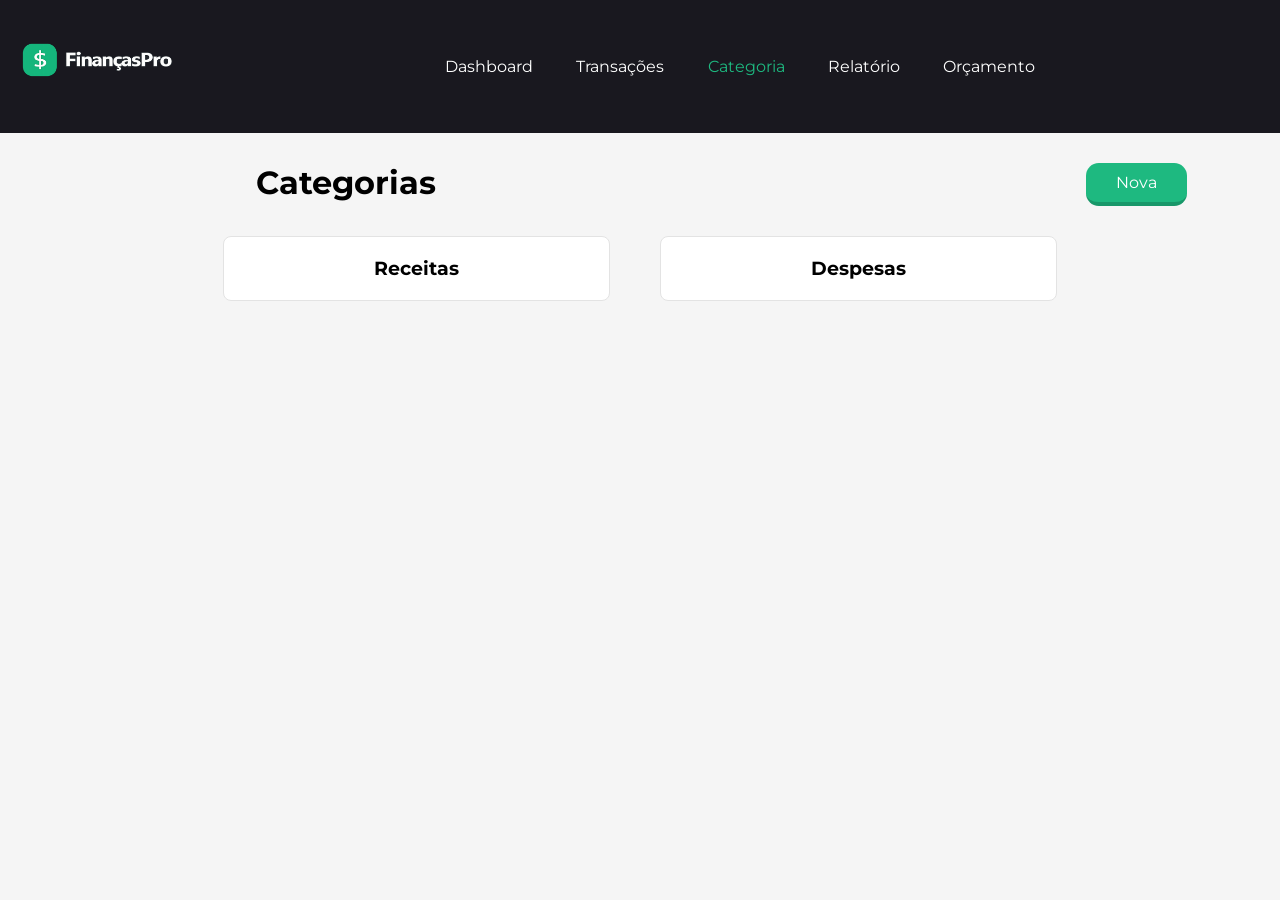
==== pages/Categorias.html @ 3a756247 "nova categoria" ====
<!DOCTYPE html>
<html lang="pt-BR">

<head>
    <meta charset="UTF-8">
    <meta name="viewport" content="width=device-width, initial-scale=1.0">
    <title>Categorias</title>
    <link rel="preconnect" href="https://fonts.googleapis.com">
    <link rel="preconnect" href="https://fonts.gstatic.com/" crossorigin>
    <link href="https://fonts.googleapis.com/css2?family=Montserrat:ital,wght@0,100..900;1,100..900&display=swap"
    rel="stylesheet">
    <link rel="stylesheet" href="../styles/Style.css">

</head>

<body>
    <header class="menu">
        <img src="../img/Logo.png" alt="">
        <nav>
            <a href="../index.html">Dashboard</a>
            <a href="../pages/ListaDeTransacao.html">Transações</a>
            <a href="" class="itemAtivo">Categoria</a>
            <a href="">Relatório</a>
            <a href="">Orçamento</a>
        </nav>
    </header>

    <main>
        <div class="NovoBlocoDeTitulo">
            <div>
                <h1>Categorias</h1>
            </div>
            <div class="NovaCategoria">
                <a href="NovaCategoria.html">Nova</a>
            </div>
        </div>

        <div class="containerCategorias">
            <div class="Receitas">
                <h3>Receitas</h3>
            </div>
            <div class="Despesas">
                <h3>Despesas</h3>
            </div>
        </div>
    </main>
</body>

</html>
---- styles/Style.css ----
*{
    margin: 0;
    padding: 0;
    box-sizing: border-box;
    text-decoration: none;
    font-family: "Montserrat", sans-serif;
}
body{
    background-color: #f5f5f5;
}

input:focus, select:focus {
    outline: none;
}

header.menu{
    background-color: #19181F;
    display: flex;
}

header.menu nav{
    width: 100%;
    display: flex;
    justify-content: center;
    align-items: center;
}

.menu a{
    color: #ffff;
    padding: 30px 2%;
}

.itemAtivo{
    color: #1EB980 !important;
}

.menu img{
    width: 200px;
}

.BlocoDeTitulo{
    display: flex;
    padding: 30px 0%;
    flex-direction: row;
    justify-content: space-around;
    align-items: center;
}

.BlocoDeTitulo h4{
    font-weight:300;
}

.BlocoDeTitulo a{
    background-color: #1EB980;
    color: #ffff;
    padding: 10px 30px;
    border-radius: 0.8rem;
    border-bottom: 4px solid rgba(0, 0, 0, 0.185);
}

.ListagemTransacoes ul{
    display: flex;
    flex-direction: column;
    align-items: center;
    list-style-type:none ;
    width: 100%;
    gap: 20px;
}

.ListagemTransacoes li .contentitem{
    display: flex;
    border: 1px solid #E3E3E3;
    border-radius: 0.8rem;
    padding: 20px;
    width: 50vw;
    background-color: #ffff;
}

.ListagemTransacoes .AcoesItemTransacao{
    width: 20%;
    display: flex;
    justify-content: flex-end;
    gap: 20px;
    
}

.ListagemTransacoes .AcoesItemTransacao button{
    border: none;
    color: #5B746A;
    background-color: #fff;
}

.ItemTransacao .description{
    width: 80%;
    font-weight: 300;
    font-size: 14px;
    
}

.ItemTransacao .description b{
    font-size: 18px;
}

main .NovoBlocoDeTitulo{
    gap: 650px;
    display: flex;
    padding: 30px 20%;
    flex-direction: row;
}

main .BlocoFormulario{
    display: flex;
    justify-content: center;
}

main .BlocoFormulario form {
    width: 40vw;
    display: flex !important;
    flex-direction: row !important; 
}

main .BlocoFormulario form .blocoInputs{
    width: 100%;
}

main .BlocoFormulario .blocoInputs div{
    width: 100%;   
    padding: 10px 0%;
}

main .BlocoFormulario .blocoInputs input, main .BlocoFormulario .blocoInputs select{
    width: 100%;
    padding: 10px 5px;
    background-color: #fff;
    border-radius: 0.5rem;
    border: 1px solid #E3E3E3;
}

main .BlocoFormulario .blocoInputs input:focus, main .BlocoFormulario .blocoInputs select:focus{
    border: 1px solid #1EB980 !important;
}

.blocoInputs .AcoesFormulario{
    display: flex;
    gap: 30px;
}

.AcoesFormulario .BotaoCancelar, .AcoesFormulario .BotaoSalvar{
    width: 50%;
    border-radius: 0.5rem;
    padding: 10px 5px;
    box-shadow: 1px 2px 2px #0000005f;
    border: 1px solid #1EB980;
}

.AcoesFormulario .BotaoCancelar{
    color: #1EB980;
    background-color: #fff;
    
}

.AcoesFormulario .BotaoSalvar{
    color: #fff;
    background-color:#1EB980;
}

.ContainerDashboard{
    display: flex;
    justify-content: center;
    gap: 70px;
}

.ContainerDashboard .InfoValores{
    display: flex;
    gap: 40px;
    background-color: #fff;
    border: 1px solid #E3E3E3;
    border-radius: 0.5rem;
    padding: 20px 50px;
    align-items: center;

}

.ContainerDashboard .InfoValores h3{
    font-weight: 300;

}

.ContainerDashboard .InfoValores h1{
    color: #1EB980;
}

.ContainerDashboard .InfoValores i{
    color: #1EB980;
    font-size: 25px;
    padding: 10px;
    padding-bottom: 7px;
    border-radius: 0.8rem;
    border: 1px solid #f5f5f5;
    background-color: #8bbba93f;
    
}

.despesa h1{
    color: rgb(210, 71, 71) !important;
}

.despesa i{
    color: rgb(210, 71, 71) !important;
    background-color: rgba(210, 89, 89, 0.304) !important;;
}

.containerCategorias {
    display: flex;
    gap: 50px;
    justify-content: center;
}

.containerCategorias .Receitas {
    background-color: #fff;
    border: 1px solid #E3E3E3;
    border-radius: 0.5rem;
    padding: 20px 150px;
    align-items: center;
}

.containerCategorias .Despesas {
    background-color: #fff;
    border: 1px solid #E3E3E3;
    border-radius: 0.5rem;
    padding: 20px 150px;
    align-items: center;
}

.NovaCategoria a{
    display: flex;
    background-color: #1EB980;
    color: #ffff;
    padding: 10px 30px;
    border-radius: 0.8rem;
    border-bottom: 4px solid rgba(0, 0, 0, 0.185);
}
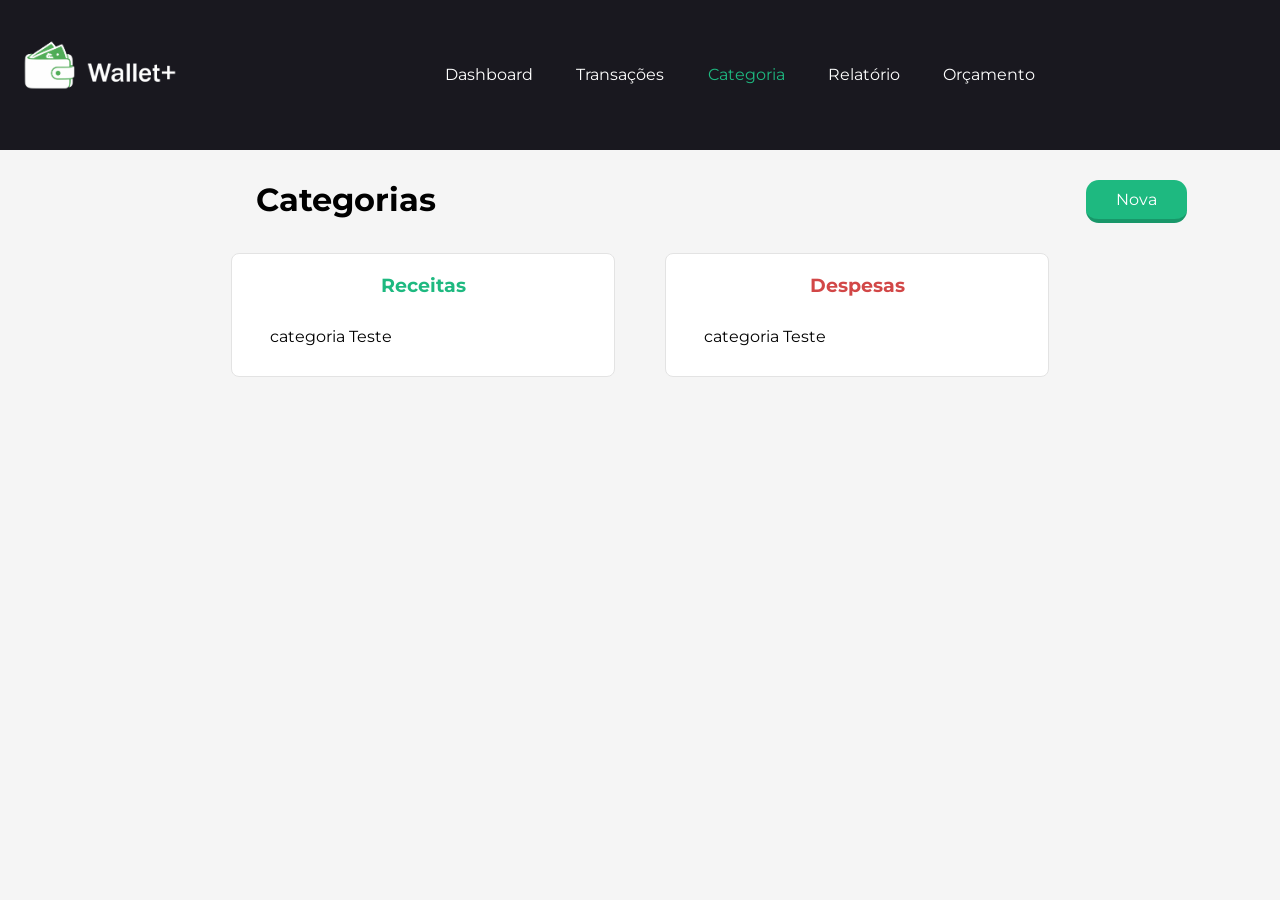
==== commit 4f6f2c55: "Inserindo função de cadastrar novas categorias e exibi-las na listagem ao cadastrar uma nova transaç" ====
--- a/pages/Categorias.html
+++ b/pages/Categorias.html
@@ -9,19 +9,21 @@
     <link rel="preconnect" href="https://fonts.gstatic.com/" crossorigin>
     <link href="https://fonts.googleapis.com/css2?family=Montserrat:ital,wght@0,100..900;1,100..900&display=swap"
     rel="stylesheet">
+    <link rel='stylesheet' href='https://cdn-uicons.flaticon.com/3.0.0/uicons-regular-rounded/css/uicons-regular-rounded.css'>
+    <link rel='stylesheet' href='https://cdn-uicons.flaticon.com/3.0.0/uicons-regular-straight/css/uicons-regular-straight.css'>
     <link rel="stylesheet" href="../styles/Style.css">
 
 </head>
 
 <body>
     <header class="menu">
-        <img src="../img/Logo.png" alt="">
+        <img src="../img/icon.png" alt="">
         <nav>
             <a href="../index.html">Dashboard</a>
-            <a href="../pages/ListaDeTransacao.html">Transações</a>
-            <a href="" class="itemAtivo">Categoria</a>
-            <a href="">Relatório</a>
-            <a href="">Orçamento</a>
+            <a href="Transacoes.html">Transações</a>
+            <a href="Categorias.html" class="itemAtivo">Categoria</a>
+            <a href="Relatorios.html">Relatório</a>
+            <a href="Orcamentos.html">Orçamento</a>
         </nav>
     </header>
 
@@ -38,12 +40,40 @@
         <div class="containerCategorias">
             <div class="Receitas">
                 <h3>Receitas</h3>
+                <div class="containerListagemCategorias">
+                    <ul id="listagemDeReceitasCategoria">
+                        <li>
+                            <div class="descricaoItemCategoria">
+                                categoria Teste
+                            </div>
+                            <div class="botaoDeAcoesItemCategoria">
+                                <button ><i class="fi fi-rr-pencil"></i></button>
+                               <button ><i class="fi fi-rs-trash"></i></button>
+                            </div>
+                        </li>
+                    </ul>
+                </div>
             </div>
-            <div class="Despesas">
-                <h3>Despesas</h3>
+                <div class="Despesas">
+                    <h3>Despesas</h3>
+                    <div class="containerListagemCategorias">
+                        <ul id="listagemDeDespesasCategoria">
+                            <li>
+                                <div class="descricaoItemCategoria">
+                                    categoria Teste
+                                </div>
+                                <div class="botaoDeAcoesItemCategoria">
+                                    <button ><i class="fi fi-rr-pencil"></i></button>
+                                <button ><i class="fi fi-rs-trash"></i></button>
+                                </div>
+                            </li>
+                        </ul>
+                    </div>
+                </div>
             </div>
         </div>
     </main>
+    <script src="../script.js"></script>
 </body>
 
 </html>
--- a/styles/Style.css
+++ b/styles/Style.css
@@ -76,6 +76,14 @@
     background-color: #ffff;
 }
 
+.ItemTransacaoReceita{
+    border-bottom: 2px solid #1eb98090 !important;
+}
+
+.ItemTransacaoDespesa{
+    border-bottom: 2px solid rgba(210, 71, 71, 0.634) !important;
+}
+
 .ListagemTransacoes .AcoesItemTransacao{
     width: 20%;
     display: flex;
@@ -101,6 +109,8 @@
     font-size: 18px;
 }
 
+
+
 main .NovoBlocoDeTitulo{
     gap: 650px;
     display: flex;
@@ -210,6 +220,9 @@
     background-color: rgba(210, 89, 89, 0.304) !important;;
 }
 
+/*main .GraficoContainerD{
+} */
+
 .containerCategorias {
     display: flex;
     gap: 50px;
@@ -220,17 +233,64 @@
     background-color: #fff;
     border: 1px solid #E3E3E3;
     border-radius: 0.5rem;
-    padding: 20px 150px;
-    align-items: center;
+    align-items: center;
+    padding: 20px 0;
+    width: 30%;
+    display: flex;
+    flex-direction: column;
 }
 
 .containerCategorias .Despesas {
     background-color: #fff;
     border: 1px solid #E3E3E3;
     border-radius: 0.5rem;
-    padding: 20px 150px;
-    align-items: center;
-}
+    padding: 20px 0;
+    width: 30%;
+    display: flex;  
+    flex-direction: column;
+    align-items: center;
+}
+
+.containerCategorias .containerListagemCategorias{
+    width: 80% !important;
+    margin-top: 20px;
+}
+
+.containerCategorias .containerListagemCategorias ul {
+    list-style-type: none;
+}
+
+.containerListagemCategorias li{
+    display:flex;
+    padding: 10px 0;
+}
+
+.containerListagemCategorias li .descricaoItemCategoria{
+    width: 60%;
+
+}
+
+.containerListagemCategorias li .botaoDeAcoesItemCategoria{
+    display: flex;
+    width: 40%;
+    gap: 10px;
+    justify-content: end;
+}
+
+.containerListagemCategorias li .botaoDeAcoesItemCategoria button{
+    background-color: #fff;
+    border: none;
+    color: #5B746A;
+}
+
+.containerCategorias .Despesas h3{
+     color: rgb(210, 71, 71) !important
+}
+
+.containerCategorias .Receitas h3{
+    color: #1EB980;
+}
+
 
 .NovaCategoria a{
     display: flex;
@@ -239,4 +299,37 @@
     padding: 10px 30px;
     border-radius: 0.8rem;
     border-bottom: 4px solid rgba(0, 0, 0, 0.185);
-}+}
+
+.selecaoMeses {
+    display: flex;
+    background-color: #1EB980;
+    color: #ffff;
+    padding: 10px 30px;
+    border-radius: 0.8rem;
+    border-bottom: 4px solid rgba(0, 0, 0, 0.185);
+}
+
+.Relatorio {
+    display: flex;
+    justify-content: center;
+    background-color: #fff;
+    border: 1px solid #E3E3E3;
+    border-radius: 10px;
+    padding: 20px;
+    margin-left: 350px;
+    margin-right: 350px;
+    align-items: flex-start;
+    align-content: center;
+}
+
+.Orcamento {
+    display: flex;
+    justify-content: center;
+    background-color: #fff;
+    border: 1px solid #E3E3E3;
+    border-radius: 10px;
+    padding: 40px;
+    margin-left: 300px;
+    margin-right: 300px;
+}
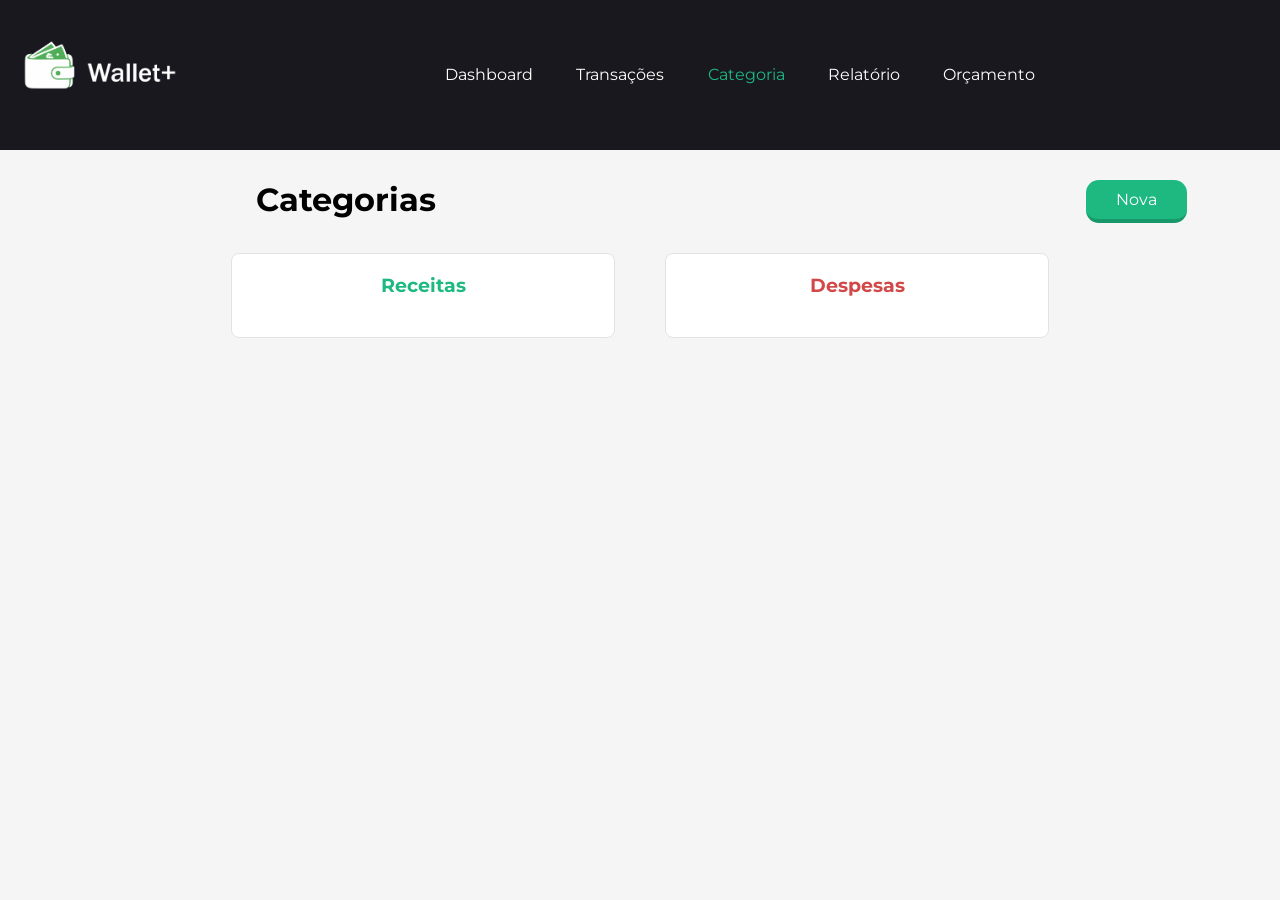
==== commit 3743f574: "Inserindo funcionalidade de editar e excluir nova categoria" ====
--- a/pages/Categorias.html
+++ b/pages/Categorias.html
@@ -42,15 +42,6 @@
                 <h3>Receitas</h3>
                 <div class="containerListagemCategorias">
                     <ul id="listagemDeReceitasCategoria">
-                        <li>
-                            <div class="descricaoItemCategoria">
-                                categoria Teste
-                            </div>
-                            <div class="botaoDeAcoesItemCategoria">
-                                <button ><i class="fi fi-rr-pencil"></i></button>
-                               <button ><i class="fi fi-rs-trash"></i></button>
-                            </div>
-                        </li>
                     </ul>
                 </div>
             </div>
@@ -58,15 +49,6 @@
                     <h3>Despesas</h3>
                     <div class="containerListagemCategorias">
                         <ul id="listagemDeDespesasCategoria">
-                            <li>
-                                <div class="descricaoItemCategoria">
-                                    categoria Teste
-                                </div>
-                                <div class="botaoDeAcoesItemCategoria">
-                                    <button ><i class="fi fi-rr-pencil"></i></button>
-                                <button ><i class="fi fi-rs-trash"></i></button>
-                                </div>
-                            </li>
                         </ul>
                     </div>
                 </div>
